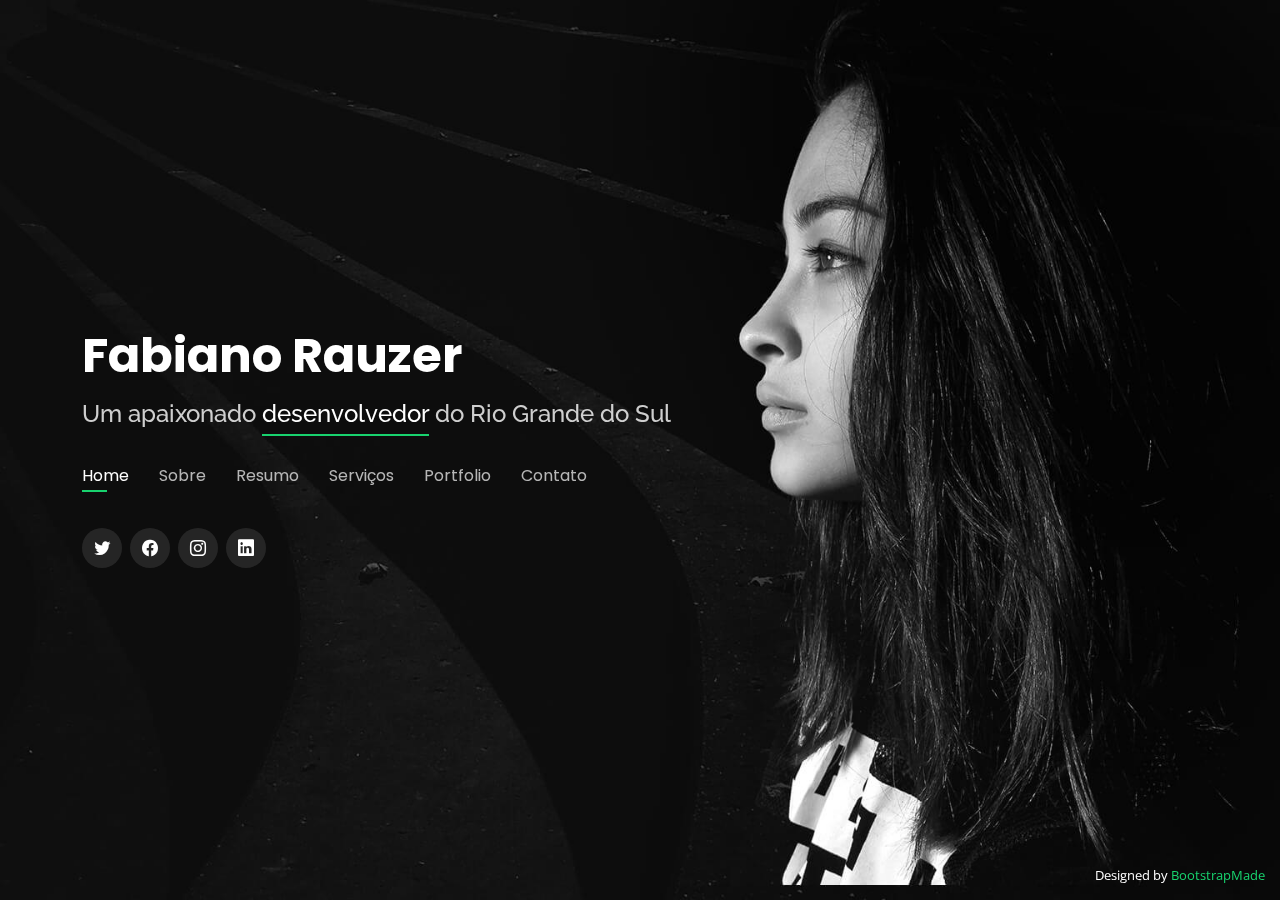
==== index.html @ 3be1e34e "Site pessoal para apresentacao" ====
<!DOCTYPE html>
<html lang="en">

<head>
  <meta charset="utf-8">
  <meta content="width=device-width, initial-scale=1.0" name="viewport">

  <title>Personal Bootstrap Template</title>
  <meta content="" name="description">
  <meta content="" name="keywords">

  <!-- Favicons -->
  <link href="assets/img/favicon.png" rel="icon">
  <link href="assets/img/apple-touch-icon.png" rel="apple-touch-icon">

  <!-- Google Fonts -->
  <link href="https://fonts.googleapis.com/css?family=Open+Sans:300,300i,400,400i,600,600i,700,700i|Raleway:300,300i,400,400i,500,500i,600,600i,700,700i|Poppins:300,300i,400,400i,500,500i,600,600i,700,700i" rel="stylesheet">

  <!-- Vendor CSS Files -->
  <link href="assets/vendor/bootstrap/css/bootstrap.min.css" rel="stylesheet">
  <link href="assets/vendor/bootstrap-icons/bootstrap-icons.css" rel="stylesheet">
  <link href="assets/vendor/boxicons/css/boxicons.min.css" rel="stylesheet">
  <link href="assets/vendor/glightbox/css/glightbox.min.css" rel="stylesheet">
  <link href="assets/vendor/remixicon/remixicon.css" rel="stylesheet">
  <link href="assets/vendor/swiper/swiper-bundle.min.css" rel="stylesheet">

  <!-- Template Main CSS File -->
  <link href="assets/css/style.css" rel="stylesheet">

  <!-- =======================================================
  * Template Name: Personal - v4.5.0
  * Template URL: https://bootstrapmade.com/personal-free-resume-bootstrap-template/
  * Author: BootstrapMade.com
  * License: https://bootstrapmade.com/license/
  ======================================================== -->
</head>

<body>

  <!-- ======= Header ======= -->
  <header id="header">
    <div class="container">

      <h1><a href="index.html">Fabiano Rauzer</a></h1>
      <!-- Uncomment below if you prefer to use an image logo -->
      <!-- <a href="index.html" class="mr-auto"><img src="assets/img/logo.png" alt="" class="img-fluid"></a> -->
      <h2>Um apaixonado <span>desenvolvedor</span> do Rio Grande do Sul</h2>

      <nav id="navbar" class="navbar">
        <ul>
          <li><a class="nav-link active" href="#header">Home</a></li>
          <li><a class="nav-link" href="#about">Sobre</a></li>
          <li><a class="nav-link" href="#resume">Resumo</a></li>
          <li><a class="nav-link" href="#services">Serviços</a></li>
          <li><a class="nav-link" href="#portfolio">Portfolio</a></li>
          <li><a class="nav-link" href="#contact">Contato</a></li>
        </ul>
        <i class="bi bi-list mobile-nav-toggle"></i>
      </nav><!-- .navbar -->

      <div class="social-links">
        <a href="#" class="twitter"><i class="bi bi-twitter"></i></a>
        <a href="#" class="facebook"><i class="bi bi-facebook"></i></a>
        <a href="#" class="instagram"><i class="bi bi-instagram"></i></a>
        <a href="#" class="linkedin"><i class="bi bi-linkedin"></i></a>
      </div>

    </div>
  </header><!-- End Header -->

  <!-- ======= About Section ======= -->
  <section id="about" class="about">

    <!-- ======= About Me ======= -->
    <div class="about-me container">

      <div class="section-title">
        <h2>Sobre</h2>
        <p>Saiba mais sobre mim</p>
      </div>

      <div class="row">
        <div class="col-lg-4" data-aos="fade-right">
          <img src="assets/img/me.jpg" class="img-fluid" alt="">
        </div>
        <div class="col-lg-8 pt-4 pt-lg-0 content" data-aos="fade-left">
          <h3>Desenvolvedor Web &amp; Web Designer</h3>
          <p class="fst-italic">
            Lorem ipsum dolor sit amet, consectetur adipiscing elit, sed do eiusmod tempor incididunt ut labore et dolore
            magna aliqua.
          </p>
          <div class="row">
            <div class="col-lg-6">
              <ul>
                <li><i class="bi bi-chevron-right"></i> <strong>Aniversário:</strong> <span>5 de Agosto</span></li>
                <li><i class="bi bi-chevron-right"></i> <strong>GitHub:</strong> <span>https://github.com/FabianoRauzer</span></li>
                <li><i class="bi bi-chevron-right"></i> <strong>Whatsapp:</strong> <span>+55 51 99339-0415</span></li>
                <li><i class="bi bi-chevron-right"></i> <strong>Cidade:</strong> <span>Cachoeirinha, RS</span></li>
              </ul>
            </div>
            <div class="col-lg-6">
              <ul>
                <li><i class="bi bi-chevron-right"></i> <strong>Idade:</strong> <span>28</span></li>
                <li><i class="bi bi-chevron-right"></i> <strong>Nível:</strong> <span>Pleno</span></li>
                <li><i class="bi bi-chevron-right"></i> <strong>Email:</strong> <span>rauzerfabiano@yahoo.com.br</span></li>
                <li><i class="bi bi-chevron-right"></i> <strong>Freelance:</strong> <span>Disponível</span></li>
              </ul>
            </div>
          </div>
          <p>
            Officiis eligendi itaque labore et dolorum mollitia officiis optio vero. Quisquam sunt adipisci omnis et ut. Nulla accusantium dolor incidunt officia tempore. Et eius omnis.
            Cupiditate ut dicta maxime officiis quidem quia. Sed et consectetur qui quia repellendus itaque neque. Aliquid amet quidem ut quaerat cupiditate. Ab et eum qui repellendus omnis culpa magni laudantium dolores.
          </p>
        </div>
      </div>

    </div><!-- End About Me -->

    <!-- ======= Interests ======= -->
    <div class="interests container">

      <div class="section-title">
        <h2>Interesses</h2>
      </div>

      <div class="row">
        <div class="col-lg-3 col-md-4">
          <div class="icon-box">
            <i class="ri-code-box-fill" style="color: #ffbb2c;"></i>
            <h3>Estudar Programação</h3>
          </div>
        </div>
        <div class="col-lg-3 col-md-4 mt-4 mt-md-0">
          <div class="icon-box">
            <i class="ri-database-2-fill" style="color: #5578ff;"></i>
            <h3>Banco de Dados</h3>
          </div>
        </div>
        <div class="col-lg-3 col-md-4 mt-4 mt-md-0">
          <div class="icon-box">
            <i class="ri-customer-service-fill" style="color: #e80368;"></i>
            <h3>Ouvir Música</h3>
          </div>
        </div>
        <div class="col-lg-3 col-md-4 mt-4 mt-lg-0">
          <div class="icon-box">
            <i class="ri-flight-takeoff-line" style="color: #e361ff;"></i>
            <h3>Viajar</h3>
          </div>
        </div>
        <div class="col-lg-3 col-md-4 mt-4">
          <div class="icon-box">
            <i class="ri-football-fill" style="color: #47aeff;"></i>
            <h3>Futebol/Futsal</h3>
          </div>
        </div>
        <div class="col-lg-3 col-md-4 mt-4">
          <div class="icon-box">
            <i class="ri-movie-2-fill" style="color: #ffa76e;"></i>
            <h3>Cinema</h3>
          </div>
        </div>
        <div class="col-lg-3 col-md-4 mt-4">
          <div class="icon-box">
            <i class="ri-moon-clear-line" style="color: #11dbcf;"></i>
            <h3>Observar o Céu</h3>
          </div>
        </div>
        <div class="col-lg-3 col-md-4 mt-4">
          <div class="icon-box">
            <i class="ri-sip-fill" style="color: #4233ff;"></i>
            <h3>RPGs</h3>
          </div>
        </div>
        <div class="col-lg-3 col-md-4 mt-4">
          <div class="icon-box">
            <i class="ri-book-open-fill" style="color: #b2904f;"></i>
            <h3>Leitura</h3>
          </div>
        </div>
        <div class="col-lg-3 col-md-4 mt-4">
          <div class="icon-box">
            <i class="ri-palette-fill" style="color: #b20969;"></i>
            <h3>Arte em Geral</h3>
          </div>
        </div>
        <div class="col-lg-3 col-md-4 mt-4">
          <div class="icon-box">
            <i class="ri-gamepad-fill" style="color: #ff5828;"></i>
            <h3>Jogos Eletrônicos</h3>
          </div>
        </div>
        <div class="col-lg-3 col-md-4 mt-4">
          <div class="icon-box">
            <i class="ri-aliens-fill" style="color: #29cc61;"></i>
            <h3>Ficção Científica</h3>
          </div>
        </div>
      </div>

    </div><!-- End Interests -->

    <!-- ======= Testimonials ======= -->
    <div class="testimonials container">

      <div class="section-title">
        <h2>Testimonials</h2>
      </div>

      <div class="testimonials-slider swiper" data-aos="fade-up" data-aos-delay="100">
        <div class="swiper-wrapper">

          <div class="swiper-slide">
            <div class="testimonial-item">
              <p>
                <i class="bx bxs-quote-alt-left quote-icon-left"></i>
                Proin iaculis purus consequat sem cure digni ssim donec porttitora entum suscipit rhoncus. Accusantium quam, ultricies eget id, aliquam eget nibh et. Maecen aliquam, risus at semper.
                <i class="bx bxs-quote-alt-right quote-icon-right"></i>
              </p>
              <img src="assets/img/testimonials/testimonials-1.jpg" class="testimonial-img" alt="">
              <h3>Saul Goodman</h3>
              <h4>Ceo &amp; Founder</h4>
            </div>
          </div><!-- End testimonial item -->

          <div class="swiper-slide">
            <div class="testimonial-item">
              <p>
                <i class="bx bxs-quote-alt-left quote-icon-left"></i>
                Export tempor illum tamen malis malis eram quae irure esse labore quem cillum quid cillum eram malis quorum velit fore eram velit sunt aliqua noster fugiat irure amet legam anim culpa.
                <i class="bx bxs-quote-alt-right quote-icon-right"></i>
              </p>
              <img src="assets/img/testimonials/testimonials-2.jpg" class="testimonial-img" alt="">
              <h3>Sara Wilsson</h3>
              <h4>Designer</h4>
            </div>
          </div><!-- End testimonial item -->

          <div class="swiper-slide">
            <div class="testimonial-item">
              <p>
                <i class="bx bxs-quote-alt-left quote-icon-left"></i>
                Enim nisi quem export duis labore cillum quae magna enim sint quorum nulla quem veniam duis minim tempor labore quem eram duis noster aute amet eram fore quis sint minim.
                <i class="bx bxs-quote-alt-right quote-icon-right"></i>
              </p>
              <img src="assets/img/testimonials/testimonials-3.jpg" class="testimonial-img" alt="">
              <h3>Jena Karlis</h3>
              <h4>Store Owner</h4>
            </div>
          </div><!-- End testimonial item -->

          <div class="swiper-slide">
            <div class="testimonial-item">
              <p>
                <i class="bx bxs-quote-alt-left quote-icon-left"></i>
                Fugiat enim eram quae cillum dolore dolor amet nulla culpa multos export minim fugiat minim velit minim dolor enim duis veniam ipsum anim magna sunt elit fore quem dolore labore illum veniam.
                <i class="bx bxs-quote-alt-right quote-icon-right"></i>
              </p>
              <img src="assets/img/testimonials/testimonials-4.jpg" class="testimonial-img" alt="">
              <h3>Matt Brandon</h3>
              <h4>Freelancer</h4>
            </div>
          </div><!-- End testimonial item -->

          <div class="swiper-slide">
            <div class="testimonial-item">
              <p>
                <i class="bx bxs-quote-alt-left quote-icon-left"></i>
                Quis quorum aliqua sint quem legam fore sunt eram irure aliqua veniam tempor noster veniam enim culpa labore duis sunt culpa nulla illum cillum fugiat legam esse veniam culpa fore nisi cillum quid.
                <i class="bx bxs-quote-alt-right quote-icon-right"></i>
              </p>
              <img src="assets/img/testimonials/testimonials-5.jpg" class="testimonial-img" alt="">
              <h3>John Larson</h3>
              <h4>Entrepreneur</h4>
            </div>
          </div><!-- End testimonial item -->

        </div>
        <div class="swiper-pagination"></div>
      </div>

      <div class="owl-carousel testimonials-carousel">

      </div>

    </div><!-- End Testimonials  -->

  </section><!-- End About Section -->

  <!-- ======= Resume Section ======= -->
  <section id="resume" class="resume">
    <div class="container">

      <div class="section-title">
        <h2>Resume</h2>
        <p>Check My Resume</p>
      </div>

      <div class="row">
        <div class="col-lg-6">
          <h3 class="resume-title">Sumary</h3>
          <div class="resume-item pb-0">
            <h4>Alice Barkley</h4>
            <p><em>Innovative and deadline-driven Graphic Designer with 3+ years of experience designing and developing user-centered digital/print marketing material from initial concept to final, polished deliverable.</em></p>
            <p>
            <ul>
              <li>Portland par 127,Orlando, FL</li>
              <li>(123) 456-7891</li>
              <li>alice.barkley@example.com</li>
            </ul>
            </p>
          </div>

          <h3 class="resume-title">Education</h3>
          <div class="resume-item">
            <h4>Master of Fine Arts &amp; Graphic Design</h4>
            <h5>2015 - 2016</h5>
            <p><em>Rochester Institute of Technology, Rochester, NY</em></p>
            <p>Qui deserunt veniam. Et sed aliquam labore tempore sed quisquam iusto autem sit. Ea vero voluptatum qui ut dignissimos deleniti nerada porti sand markend</p>
          </div>
          <div class="resume-item">
            <h4>Bachelor of Fine Arts &amp; Graphic Design</h4>
            <h5>2010 - 2014</h5>
            <p><em>Rochester Institute of Technology, Rochester, NY</em></p>
            <p>Quia nobis sequi est occaecati aut. Repudiandae et iusto quae reiciendis et quis Eius vel ratione eius unde vitae rerum voluptates asperiores voluptatem Earum molestiae consequatur neque etlon sader mart dila</p>
          </div>
        </div>
        <div class="col-lg-6">
          <h3 class="resume-title">Professional Experience</h3>
          <div class="resume-item">
            <h4>Senior graphic design specialist</h4>
            <h5>2019 - Present</h5>
            <p><em>Experion, New York, NY </em></p>
            <p>
            <ul>
              <li>Lead in the design, development, and implementation of the graphic, layout, and production communication materials</li>
              <li>Delegate tasks to the 7 members of the design team and provide counsel on all aspects of the project. </li>
              <li>Supervise the assessment of all graphic materials in order to ensure quality and accuracy of the design</li>
              <li>Oversee the efficient use of production project budgets ranging from $2,000 - $25,000</li>
            </ul>
            </p>
          </div>
          <div class="resume-item">
            <h4>Graphic design specialist</h4>
            <h5>2017 - 2018</h5>
            <p><em>Stepping Stone Advertising, New York, NY</em></p>
            <p>
            <ul>
              <li>Developed numerous marketing programs (logos, brochures,infographics, presentations, and advertisements).</li>
              <li>Managed up to 5 projects or tasks at a given time while under pressure</li>
              <li>Recommended and consulted with clients on the most appropriate graphic design</li>
              <li>Created 4+ design presentations and proposals a month for clients and account managers</li>
            </ul>
            </p>
          </div>
        </div>
      </div>

    </div>
  </section><!-- End Resume Section -->

  <!-- ======= Services Section ======= -->
  <section id="services" class="services">
    <div class="container">

      <div class="section-title">
        <h2>Services</h2>
        <p>My Services</p>
      </div>

      <div class="row">
        <div class="col-lg-4 col-md-6 d-flex align-items-stretch">
          <div class="icon-box">
            <div class="icon"><i class="bx bxl-dribbble"></i></div>
            <h4><a href="">Lorem Ipsum</a></h4>
            <p>Voluptatum deleniti atque corrupti quos dolores et quas molestias excepturi</p>
          </div>
        </div>

        <div class="col-lg-4 col-md-6 d-flex align-items-stretch mt-4 mt-md-0">
          <div class="icon-box">
            <div class="icon"><i class="bx bx-file"></i></div>
            <h4><a href="">Sed ut perspiciatis</a></h4>
            <p>Duis aute irure dolor in reprehenderit in voluptate velit esse cillum dolore</p>
          </div>
        </div>

        <div class="col-lg-4 col-md-6 d-flex align-items-stretch mt-4 mt-lg-0">
          <div class="icon-box">
            <div class="icon"><i class="bx bx-tachometer"></i></div>
            <h4><a href="">Magni Dolores</a></h4>
            <p>Excepteur sint occaecat cupidatat non proident, sunt in culpa qui officia</p>
          </div>
        </div>

        <div class="col-lg-4 col-md-6 d-flex align-items-stretch mt-4">
          <div class="icon-box">
            <div class="icon"><i class="bx bx-world"></i></div>
            <h4><a href="">Nemo Enim</a></h4>
            <p>At vero eos et accusamus et iusto odio dignissimos ducimus qui blanditiis</p>
          </div>
        </div>

        <div class="col-lg-4 col-md-6 d-flex align-items-stretch mt-4">
          <div class="icon-box">
            <div class="icon"><i class="bx bx-slideshow"></i></div>
            <h4><a href="">Dele cardo</a></h4>
            <p>Quis consequatur saepe eligendi voluptatem consequatur dolor consequuntur</p>
          </div>
        </div>

        <div class="col-lg-4 col-md-6 d-flex align-items-stretch mt-4">
          <div class="icon-box">
            <div class="icon"><i class="bx bx-arch"></i></div>
            <h4><a href="">Divera don</a></h4>
            <p>Modi nostrum vel laborum. Porro fugit error sit minus sapiente sit aspernatur</p>
          </div>
        </div>

      </div>

    </div>
  </section><!-- End Services Section -->

  <!-- ======= Portfolio Section ======= -->
  <section id="portfolio" class="portfolio">
    <div class="container">

      <div class="section-title">
        <h2>Portfolio</h2>
        <p>My Works</p>
      </div>

      <div class="row">
        <div class="col-lg-12 d-flex justify-content-center">
          <ul id="portfolio-flters">
            <li data-filter="*" class="filter-active">All</li>
            <li data-filter=".filter-app">App</li>
            <li data-filter=".filter-card">Card</li>
            <li data-filter=".filter-web">Web</li>
          </ul>
        </div>
      </div>

      <div class="row portfolio-container">

        <div class="col-lg-4 col-md-6 portfolio-item filter-app">
          <div class="portfolio-wrap">
            <img src="assets/img/portfolio/portfolio-1.jpg" class="img-fluid" alt="">
            <div class="portfolio-info">
              <h4>App 1</h4>
              <p>App</p>
              <div class="portfolio-links">
                <a href="assets/img/portfolio/portfolio-1.jpg" data-gallery="portfolioGallery" class="portfolio-lightbox" title="App 1"><i class="bx bx-plus"></i></a>
                <a href="portfolio-details.html" data-gallery="portfolioDetailsGallery" data-glightbox="type: external" class="portfolio-details-lightbox" title="Portfolio Details"><i class="bx bx-link"></i></a>
              </div>
            </div>
          </div>
        </div>

        <div class="col-lg-4 col-md-6 portfolio-item filter-web">
          <div class="portfolio-wrap">
            <img src="assets/img/portfolio/portfolio-2.jpg" class="img-fluid" alt="">
            <div class="portfolio-info">
              <h4>Web 3</h4>
              <p>Web</p>
              <div class="portfolio-links">
                <a href="assets/img/portfolio/portfolio-2.jpg" data-gallery="portfolioGallery" class="portfolio-lightbox" title="Web 3"><i class="bx bx-plus"></i></a>
                <a href="portfolio-details.html" data-gallery="portfolioDetailsGallery" data-glightbox="type: external" class="portfolio-details-lightbox" title="Portfolio Details"><i class="bx bx-link"></i></a>
              </div>
            </div>
          </div>
        </div>

        <div class="col-lg-4 col-md-6 portfolio-item filter-app">
          <div class="portfolio-wrap">
            <img src="assets/img/portfolio/portfolio-3.jpg" class="img-fluid" alt="">
            <div class="portfolio-info">
              <h4>App 2</h4>
              <p>App</p>
              <div class="portfolio-links">
                <a href="assets/img/portfolio/portfolio-3.jpg" data-gallery="portfolioGallery" class="portfolio-lightbox" title="App 2"><i class="bx bx-plus"></i></a>
                <a href="portfolio-details.html" data-gallery="portfolioDetailsGallery" data-glightbox="type: external" class="portfolio-details-lightbox" title="Portfolio Details"><i class="bx bx-link"></i></a>
              </div>
            </div>
          </div>
        </div>

        <div class="col-lg-4 col-md-6 portfolio-item filter-card">
          <div class="portfolio-wrap">
            <img src="assets/img/portfolio/portfolio-4.jpg" class="img-fluid" alt="">
            <div class="portfolio-info">
              <h4>Card 2</h4>
              <p>Card</p>
              <div class="portfolio-links">
                <a href="assets/img/portfolio/portfolio-4.jpg" data-gallery="portfolioGallery" class="portfolio-lightbox" title="Card 2"><i class="bx bx-plus"></i></a>
                <a href="portfolio-details.html" data-gallery="portfolioDetailsGallery" data-glightbox="type: external" class="portfolio-details-lightbox" title="Portfolio Details"><i class="bx bx-link"></i></a>
              </div>
            </div>
          </div>
        </div>

        <div class="col-lg-4 col-md-6 portfolio-item filter-web">
          <div class="portfolio-wrap">
            <img src="assets/img/portfolio/portfolio-5.jpg" class="img-fluid" alt="">
            <div class="portfolio-info">
              <h4>Web 2</h4>
              <p>Web</p>
              <div class="portfolio-links">
                <a href="assets/img/portfolio/portfolio-5.jpg" data-gallery="portfolioGallery" class="portfolio-lightbox" title="Web 2"><i class="bx bx-plus"></i></a>
                <a href="portfolio-details.html" data-gallery="portfolioDetailsGallery" data-glightbox="type: external" class="portfolio-details-lightbox" title="Portfolio Details"><i class="bx bx-link"></i></a>
              </div>
            </div>
          </div>
        </div>

        <div class="col-lg-4 col-md-6 portfolio-item filter-app">
          <div class="portfolio-wrap">
            <img src="assets/img/portfolio/portfolio-6.jpg" class="img-fluid" alt="">
            <div class="portfolio-info">
              <h4>App 3</h4>
              <p>App</p>
              <div class="portfolio-links">
                <a href="assets/img/portfolio/portfolio-6.jpg" data-gallery="portfolioGallery" class="portfolio-lightbox" title="App 3"><i class="bx bx-plus"></i></a>
                <a href="portfolio-details.html" data-gallery="portfolioDetailsGallery" data-glightbox="type: external" class="portfolio-details-lightbox" title="Portfolio Details"><i class="bx bx-link"></i></a>
              </div>
            </div>
          </div>
        </div>

        <div class="col-lg-4 col-md-6 portfolio-item filter-card">
          <div class="portfolio-wrap">
            <img src="assets/img/portfolio/portfolio-7.jpg" class="img-fluid" alt="">
            <div class="portfolio-info">
              <h4>Card 1</h4>
              <p>Card</p>
              <div class="portfolio-links">
                <a href="assets/img/portfolio/portfolio-7.jpg" data-gallery="portfolioGallery" class="portfolio-lightbox" title="Card 1"><i class="bx bx-plus"></i></a>
                <a href="portfolio-details.html" data-gallery="portfolioDetailsGallery" data-glightbox="type: external" class="portfolio-details-lightbox" title="Portfolio Details"><i class="bx bx-link"></i></a>
              </div>
            </div>
          </div>
        </div>

        <div class="col-lg-4 col-md-6 portfolio-item filter-card">
          <div class="portfolio-wrap">
            <img src="assets/img/portfolio/portfolio-8.jpg" class="img-fluid" alt="">
            <div class="portfolio-info">
              <h4>Card 3</h4>
              <p>Card</p>
              <div class="portfolio-links">
                <a href="assets/img/portfolio/portfolio-8.jpg" data-gallery="portfolioGallery" class="portfolio-lightbox" title="Card 3"><i class="bx bx-plus"></i></a>
                <a href="portfolio-details.html" data-gallery="portfolioDetailsGallery" data-glightbox="type: external" class="portfolio-details-lightbox" title="Portfolio Details"><i class="bx bx-link"></i></a>
              </div>
            </div>
          </div>
        </div>

        <div class="col-lg-4 col-md-6 portfolio-item filter-web">
          <div class="portfolio-wrap">
            <img src="assets/img/portfolio/portfolio-9.jpg" class="img-fluid" alt="">
            <div class="portfolio-info">
              <h4>Web 3</h4>
              <p>Web</p>
              <div class="portfolio-links">
                <a href="assets/img/portfolio/portfolio-9.jpg" data-gallery="portfolioGallery" class="portfolio-lightbox" title="Web 3"><i class="bx bx-plus"></i></a>
                <a href="portfolio-details.html" data-gallery="portfolioDetailsGallery" data-glightbox="type: external" class="portfolio-details-lightbox" title="Portfolio Details"><i class="bx bx-link"></i></a>
              </div>
            </div>
          </div>
        </div>

      </div>

    </div>
  </section><!-- End Portfolio Section -->

  <!-- ======= Contact Section ======= -->
  <section id="contact" class="contact">
    <div class="container">

      <div class="section-title">
        <h2>Contact</h2>
        <p>Contact Me</p>
      </div>

      <div class="row mt-2">

        <div class="col-md-6 d-flex align-items-stretch">
          <div class="info-box">
            <i class="bx bx-map"></i>
            <h3>My Address</h3>
            <p>A108 Adam Street, New York, NY 535022</p>
          </div>
        </div>

        <div class="col-md-6 mt-4 mt-md-0 d-flex align-items-stretch">
          <div class="info-box">
            <i class="bx bx-share-alt"></i>
            <h3>Social Profiles</h3>
            <div class="social-links">
              <a href="#" class="twitter"><i class="bi bi-twitter"></i></a>
              <a href="#" class="facebook"><i class="bi bi-facebook"></i></a>
              <a href="#" class="instagram"><i class="bi bi-instagram"></i></a>
              <a href="#" class="google-plus"><i class="bi bi-skype"></i></a>
              <a href="#" class="linkedin"><i class="bi bi-linkedin"></i></a>
            </div>
          </div>
        </div>

        <div class="col-md-6 mt-4 d-flex align-items-stretch">
          <div class="info-box">
            <i class="bx bx-envelope"></i>
            <h3>Email Me</h3>
            <p>contact@example.com</p>
          </div>
        </div>
        <div class="col-md-6 mt-4 d-flex align-items-stretch">
          <div class="info-box">
            <i class="bx bx-phone-call"></i>
            <h3>Call Me</h3>
            <p>+1 5589 55488 55</p>
          </div>
        </div>
      </div>

      <form action="forms/contact.php" method="post" role="form" class="php-email-form mt-4">
        <div class="row">
          <div class="col-md-6 form-group">
            <input type="text" name="name" class="form-control" id="name" placeholder="Your Name" required>
          </div>
          <div class="col-md-6 form-group mt-3 mt-md-0">
            <input type="email" class="form-control" name="email" id="email" placeholder="Your Email" required>
          </div>
        </div>
        <div class="form-group mt-3">
          <input type="text" class="form-control" name="subject" id="subject" placeholder="Subject" required>
        </div>
        <div class="form-group mt-3">
          <textarea class="form-control" name="message" rows="5" placeholder="Message" required></textarea>
        </div>
        <div class="my-3">
          <div class="loading">Loading</div>
          <div class="error-message"></div>
          <div class="sent-message">Your message has been sent. Thank you!</div>
        </div>
        <div class="text-center"><button type="submit">Send Message</button></div>
      </form>

    </div>
  </section><!-- End Contact Section -->

  <div class="credits">
    <!-- All the links in the footer should remain intact. -->
    <!-- You can delete the links only if you purchased the pro version. -->
    <!-- Licensing information: https://bootstrapmade.com/license/ -->
    <!-- Purchase the pro version with working PHP/AJAX contact form: https://bootstrapmade.com/personal-free-resume-bootstrap-template/ -->
    Designed by <a href="https://bootstrapmade.com/">BootstrapMade</a>
  </div>

  <!-- Vendor JS Files -->
  <script src="assets/vendor/bootstrap/js/bootstrap.bundle.min.js"></script>
  <script src="assets/vendor/glightbox/js/glightbox.min.js"></script>
  <script src="assets/vendor/isotope-layout/isotope.pkgd.min.js"></script>
  <script src="assets/vendor/php-email-form/validate.js"></script>
  <script src="assets/vendor/purecounter/purecounter.js"></script>
  <script src="assets/vendor/swiper/swiper-bundle.min.js"></script>
  <script src="assets/vendor/waypoints/noframework.waypoints.js"></script>

  <!-- Template Main JS File -->
  <script src="assets/js/main.js"></script>

</body>

</html>
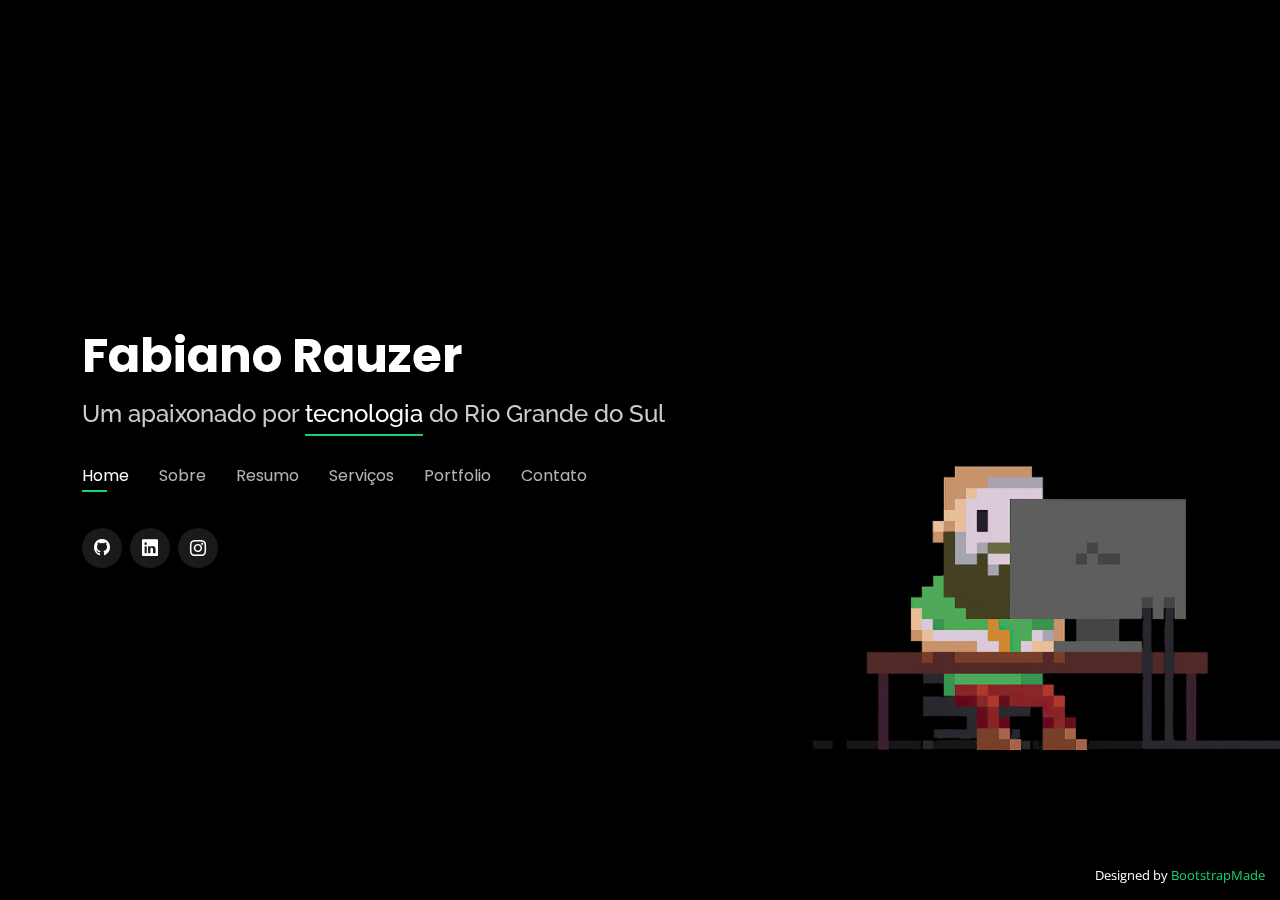
==== commit 847cdd8d: "Update site" ====
--- a/index.html
+++ b/index.html
@@ -44,7 +44,7 @@
       <h1><a href="index.html">Fabiano Rauzer</a></h1>
       <!-- Uncomment below if you prefer to use an image logo -->
       <!-- <a href="index.html" class="mr-auto"><img src="assets/img/logo.png" alt="" class="img-fluid"></a> -->
-      <h2>Um apaixonado <span>desenvolvedor</span> do Rio Grande do Sul</h2>
+      <h2>Um apaixonado por <span>tecnologia</span> do Rio Grande do Sul</h2>
 
       <nav id="navbar" class="navbar">
         <ul>
@@ -59,10 +59,9 @@
       </nav><!-- .navbar -->
 
       <div class="social-links">
-        <a href="#" class="twitter"><i class="bi bi-twitter"></i></a>
-        <a href="#" class="facebook"><i class="bi bi-facebook"></i></a>
-        <a href="#" class="instagram"><i class="bi bi-instagram"></i></a>
-        <a href="#" class="linkedin"><i class="bi bi-linkedin"></i></a>
+        <a target="_blank" href="https://github.com/FabianoRauzer" class="github"><i class="bi bi-github"></i></a>
+        <a target="_blank" href="https://www.linkedin.com/in/fabiano-rauzer/" class="linkedin"><i class="bi bi-linkedin"></i></a>
+        <a target="_blank" href="https://www.instagram.com/rauzer.fabiano/" class="instagram"><i class="bi bi-instagram"></i></a>
       </div>
 
     </div>
@@ -86,8 +85,7 @@
         <div class="col-lg-8 pt-4 pt-lg-0 content" data-aos="fade-left">
           <h3>Desenvolvedor Web &amp; Web Designer</h3>
           <p class="fst-italic">
-            Lorem ipsum dolor sit amet, consectetur adipiscing elit, sed do eiusmod tempor incididunt ut labore et dolore
-            magna aliqua.
+            "Um ser humano deve transformar informação em inteligência ou conhecimento. Tendemos a esquecer que nenhum computador jamais fará uma nova pergunta."
           </p>
           <div class="row">
             <div class="col-lg-6">
@@ -108,8 +106,8 @@
             </div>
           </div>
           <p>
-            Officiis eligendi itaque labore et dolorum mollitia officiis optio vero. Quisquam sunt adipisci omnis et ut. Nulla accusantium dolor incidunt officia tempore. Et eius omnis.
-            Cupiditate ut dicta maxime officiis quidem quia. Sed et consectetur qui quia repellendus itaque neque. Aliquid amet quidem ut quaerat cupiditate. Ab et eum qui repellendus omnis culpa magni laudantium dolores.
+            Meu nome é Fabiano Rauzer, tenho 28 anos e nasci em Porto Alegre. Atualmente, estou morando em Cachoeirinha - RS. A minha paixão por tecnologia me levou a trabalhar com o desenvolvimento,
+            seja ele back-end ou front-end. No back-end, tenho experiência com PHP, Zend, Symfony, JavaScript (jQuery), Ajax, MySQL, PostgreSQL, Oracle. No front-end, HTML 5, CSS 3, JavaScript, Bootstrap 4.
           </p>
         </div>
       </div>
@@ -204,7 +202,7 @@
     <div class="testimonials container">
 
       <div class="section-title">
-        <h2>Testimonials</h2>
+        <h2>Recomendações</h2>
       </div>
 
       <div class="testimonials-slider swiper" data-aos="fade-up" data-aos-delay="100">
@@ -214,12 +212,12 @@
             <div class="testimonial-item">
               <p>
                 <i class="bx bxs-quote-alt-left quote-icon-left"></i>
-                Proin iaculis purus consequat sem cure digni ssim donec porttitora entum suscipit rhoncus. Accusantium quam, ultricies eget id, aliquam eget nibh et. Maecen aliquam, risus at semper.
+                Profissional extraordinariamente versátil, proativo e competente. Trabalhamos juntos com desenvolvimento de soluções Web. Fabiano tem muita facilidade em aprender e é humilde perante as críticas, tem um amplo conhecimento em banco de dados SQL Server, MySQL, PostgreSQL, Oracle, além de um amplo conhecimento em desenvolvimento Web utilizando a linguagem PHP. Sabe identificar problemas e sugerir propostas para que estes sejam resolvidos.
                 <i class="bx bxs-quote-alt-right quote-icon-right"></i>
               </p>
-              <img src="assets/img/testimonials/testimonials-1.jpg" class="testimonial-img" alt="">
-              <h3>Saul Goodman</h3>
-              <h4>Ceo &amp; Founder</h4>
+              <img src="assets/img/testimonials/recom-1.jpg" class="testimonial-img" alt="">
+              <h3>Lucas Silveira</h3>
+              <h4>Desenvolvedor Web</h4>
             </div>
           </div><!-- End testimonial item -->
 
@@ -227,12 +225,12 @@
             <div class="testimonial-item">
               <p>
                 <i class="bx bxs-quote-alt-left quote-icon-left"></i>
-                Export tempor illum tamen malis malis eram quae irure esse labore quem cillum quid cillum eram malis quorum velit fore eram velit sunt aliqua noster fugiat irure amet legam anim culpa.
+                Conheci o Fabiano quando estava em busca da reformulação do nosso site empresarial. Ele foi educado e atencioso comigo desde o primeiro contato, não teve receio de me mostrar o que estava errado e o que poderia melhorar. O Fabiano acabou nos tirando de um site extremamente amador para um site extremamente profissional. Sou grato, pois nos abriu muito mais portas e aumentou a confibialidade da empresa perante aos clientes e fornecedores.
                 <i class="bx bxs-quote-alt-right quote-icon-right"></i>
               </p>
-              <img src="assets/img/testimonials/testimonials-2.jpg" class="testimonial-img" alt="">
-              <h3>Sara Wilsson</h3>
-              <h4>Designer</h4>
+              <img src="assets/img/testimonials/recom-2.jpg" class="testimonial-img" alt="">
+              <h3>Alceu Bley</h3>
+              <h4>CEO & Fundador - Alimempro</h4>
             </div>
           </div><!-- End testimonial item -->
 
@@ -240,12 +238,12 @@
             <div class="testimonial-item">
               <p>
                 <i class="bx bxs-quote-alt-left quote-icon-left"></i>
-                Enim nisi quem export duis labore cillum quae magna enim sint quorum nulla quem veniam duis minim tempor labore quem eram duis noster aute amet eram fore quis sint minim.
+                O Fabiano foi um dos meus mais promissores estagiários no Conselho Regional dos Corretores de Imóveis. Desde o seu início, sempre demonstrou muita vontade aprender e disposição para isso. Um profissional atencioso, inteligente e que busca sempre resolver os conflitos, sejam eles profissionais ou pessoais. É impossível seguir sendo o mesmo após atuar com esse rapaz. Hoje, nós realizamos alguns trabalhos juntos e minha admiração só se faz crescer.
                 <i class="bx bxs-quote-alt-right quote-icon-right"></i>
               </p>
-              <img src="assets/img/testimonials/testimonials-3.jpg" class="testimonial-img" alt="">
-              <h3>Jena Karlis</h3>
-              <h4>Store Owner</h4>
+              <img src="assets/img/testimonials/recom-3.jpg" class="testimonial-img" alt="">
+              <h3>Deiverson Viegas</h3>
+              <h4>CEO & Fundador - VIETEC | Assessoria LGPD</h4>
             </div>
           </div><!-- End testimonial item -->
 
@@ -253,33 +251,19 @@
             <div class="testimonial-item">
               <p>
                 <i class="bx bxs-quote-alt-left quote-icon-left"></i>
-                Fugiat enim eram quae cillum dolore dolor amet nulla culpa multos export minim fugiat minim velit minim dolor enim duis veniam ipsum anim magna sunt elit fore quem dolore labore illum veniam.
+                Recomendo este profissional por sua excelência capacidade ao atuar com tecnologia. Sempre muito educado e elogiado pelos colaboradores, o Fabiano sabe resolver problemas. Atuou conosco no Conselho e sempre esteve disposto a ajudar quem lhe solicitasse. Fica aqui registrada a minha admiração por este profissonal. <br>Márcio Bins Ely - Vereador de Porto Alegre e Presidente do Conselho Regional dos Corretores de Imóveis.
                 <i class="bx bxs-quote-alt-right quote-icon-right"></i>
               </p>
-              <img src="assets/img/testimonials/testimonials-4.jpg" class="testimonial-img" alt="">
-              <h3>Matt Brandon</h3>
-              <h4>Freelancer</h4>
+              <img src="assets/img/testimonials/recom-4.jpg" class="testimonial-img" alt="">
+              <h3>Márcio Bins Ely</h3>
+              <h4>Vereador de Porto Alegre</h4>
             </div>
           </div><!-- End testimonial item -->
-
-          <div class="swiper-slide">
-            <div class="testimonial-item">
-              <p>
-                <i class="bx bxs-quote-alt-left quote-icon-left"></i>
-                Quis quorum aliqua sint quem legam fore sunt eram irure aliqua veniam tempor noster veniam enim culpa labore duis sunt culpa nulla illum cillum fugiat legam esse veniam culpa fore nisi cillum quid.
-                <i class="bx bxs-quote-alt-right quote-icon-right"></i>
-              </p>
-              <img src="assets/img/testimonials/testimonials-5.jpg" class="testimonial-img" alt="">
-              <h3>John Larson</h3>
-              <h4>Entrepreneur</h4>
-            </div>
-          </div><!-- End testimonial item -->
-
-        </div>
-        <div class="swiper-pagination"></div>
-      </div>
-
-      <div class="owl-carousel testimonials-carousel">
+        </div>
+       
+      </div>
+
+      <div class="owl-carousel testimonials-carousel"></div>
 
       </div>
 
@@ -292,64 +276,86 @@
     <div class="container">
 
       <div class="section-title">
-        <h2>Resume</h2>
-        <p>Check My Resume</p>
+        <h2>Experiência</h2>
+        <p>Minha experiência profissional</p>
       </div>
 
       <div class="row">
         <div class="col-lg-6">
-          <h3 class="resume-title">Sumary</h3>
+          <h3 class="resume-title">Sumário</h3>
           <div class="resume-item pb-0">
-            <h4>Alice Barkley</h4>
-            <p><em>Innovative and deadline-driven Graphic Designer with 3+ years of experience designing and developing user-centered digital/print marketing material from initial concept to final, polished deliverable.</em></p>
+            <h4>Fabiano Rauzer</h4>
+            <p><em>Desenvolvedor inovador e voltado para prazos, com mais de 3 anos de experiência no front-end e 2 anos de experiência no back-end.</em></p>
             <p>
             <ul>
-              <li>Portland par 127,Orlando, FL</li>
-              <li>(123) 456-7891</li>
-              <li>alice.barkley@example.com</li>
+              <li>Cachoeirinha, RS - Brasil</li>
+              <li>(51) 99339-0415</li>
+              <li>rauzerfabiano@yahoo.com.br</li>
             </ul>
             </p>
           </div>
 
-          <h3 class="resume-title">Education</h3>
-          <div class="resume-item">
-            <h4>Master of Fine Arts &amp; Graphic Design</h4>
-            <h5>2015 - 2016</h5>
-            <p><em>Rochester Institute of Technology, Rochester, NY</em></p>
-            <p>Qui deserunt veniam. Et sed aliquam labore tempore sed quisquam iusto autem sit. Ea vero voluptatum qui ut dignissimos deleniti nerada porti sand markend</p>
-          </div>
-          <div class="resume-item">
-            <h4>Bachelor of Fine Arts &amp; Graphic Design</h4>
-            <h5>2010 - 2014</h5>
-            <p><em>Rochester Institute of Technology, Rochester, NY</em></p>
-            <p>Quia nobis sequi est occaecati aut. Repudiandae et iusto quae reiciendis et quis Eius vel ratione eius unde vitae rerum voluptates asperiores voluptatem Earum molestiae consequatur neque etlon sader mart dila</p>
+          <h3 class="resume-title">Experiência Acadêmica e Certificados</h3>
+          <div class="resume-item">
+            <h4>Engenharia da Computação</h4>
+            <h5>2020 - 2024</h5>
+            <p><em>Uniritter, Porto Alegre, RS</em></p>
+            <p>Curso voltado para construção de sistemas computacionais que integram hardwares e softwares.</p>
+          </div>
+          <div class="resume-item">
+            <h4>Técnico em Informática</h4>
+            <h5>2017 - 2019</h5>
+            <p><em>QI Faculdade & Escola Técnica , Porto Alegre, RS</em></p>
+            <p>O curso técnico em informática dá a base para a programação e possibilita a atuação tanto na parte de software quanto na de hardware</p>
+          </div>
+          <div class="resume-item">
+            <h4>Curso de PHP Completo</h4>
+            <h5>2021</h5>
+            <p><em>B7Web, online</em></p>
+            <p>Este curso da B7Web é focado em PHP e Banco de dados. Vai do básico até a construção de uma rede social totalmente funcional. Abrange também a construção e integração com APIs.</p>
+          </div>
+          <div class="resume-item">
+            <h4>Curso Desenvolvedor Web Completo</h4>
+            <h5>2020</h5>
+            <p><em>Danki Code, online</em></p>
+            <p>O curso de Desenvolvedor Web Completo da Danki Code percorre a construção de um sistema do front-end ao back-end, bem como a base de dados do mesmo.</p>
+          </div>
+          <div class="resume-item">
+            <h4>Desenvolvimento e Liderença</h4>
+            <h5>2018</h5>
+            <p><em>INEXH, Porto Alegre, RS</em></p>
+            <p>A missão do INEXH é fazer com que as pessoas descubram e usem seu potencial interior infinito, melhorando sua qualidade de vida gerando uma forma saudável de viver.</p>
+          </div>
+          <div class="resume-item">
+            <h4>Curso Completo de PHP 7</h4>
+            <h5>2018</h5>
+            <p><em>Hcode, online</em></p>
+            <p>Curso totalmente focado na linguagem de programação PHP.</p>
           </div>
         </div>
         <div class="col-lg-6">
-          <h3 class="resume-title">Professional Experience</h3>
-          <div class="resume-item">
-            <h4>Senior graphic design specialist</h4>
-            <h5>2019 - Present</h5>
-            <p><em>Experion, New York, NY </em></p>
+          <h3 class="resume-title">Experiência Profissional</h3>
+          <div class="resume-item">
+            <h4>Desenvolvedor Web Pleno</h4>
+            <h5>2019 - Atualmente</h5>
+            <p><em>egSYS, Canoas, RS </em></p>
             <p>
             <ul>
-              <li>Lead in the design, development, and implementation of the graphic, layout, and production communication materials</li>
-              <li>Delegate tasks to the 7 members of the design team and provide counsel on all aspects of the project. </li>
-              <li>Supervise the assessment of all graphic materials in order to ensure quality and accuracy of the design</li>
-              <li>Oversee the efficient use of production project budgets ranging from $2,000 - $25,000</li>
+              <li>Desenvolver e corrigir bugs do sistema SADE, que é utilizado pelas policias dos estados Paraná, Santa Catarina, Rondônia, Tocantins e Piauí.</li>
+              <li>Integrações via API com Symfony. </li>
+              <li>Atuando com PHP (Zend) e JavaScript (jQuery) </li>
             </ul>
             </p>
           </div>
           <div class="resume-item">
-            <h4>Graphic design specialist</h4>
-            <h5>2017 - 2018</h5>
-            <p><em>Stepping Stone Advertising, New York, NY</em></p>
+            <h4>Estágio Técnico em Informática</h4>
+            <h5>2017 - 2019</h5>
+            <p><em>Conselho Regional dos Corretores de Imóveis, Porto Alegre, RS</em></p>
             <p>
             <ul>
-              <li>Developed numerous marketing programs (logos, brochures,infographics, presentations, and advertisements).</li>
-              <li>Managed up to 5 projects or tasks at a given time while under pressure</li>
-              <li>Recommended and consulted with clients on the most appropriate graphic design</li>
-              <li>Created 4+ design presentations and proposals a month for clients and account managers</li>
+              <li>Manutenção de computadores e impressoras.</li>
+              <li>Manutenção de redes.</li>
+              <li>Suporte direto ao usuário direcionado ao sistema interno.</li>
             </ul>
             </p>
           </div>
--- a/assets/css/style.css
+++ b/assets/css/style.css
@@ -18,7 +18,7 @@
 body::before {
   content: "";
   position: fixed;
-  background: #040404 url("../img/bg.jpg") top right no-repeat;
+  background: #040404 url("../img/back2.jpg") top right no-repeat;
   background-size: cover;
   left: 0;
   right: 0;
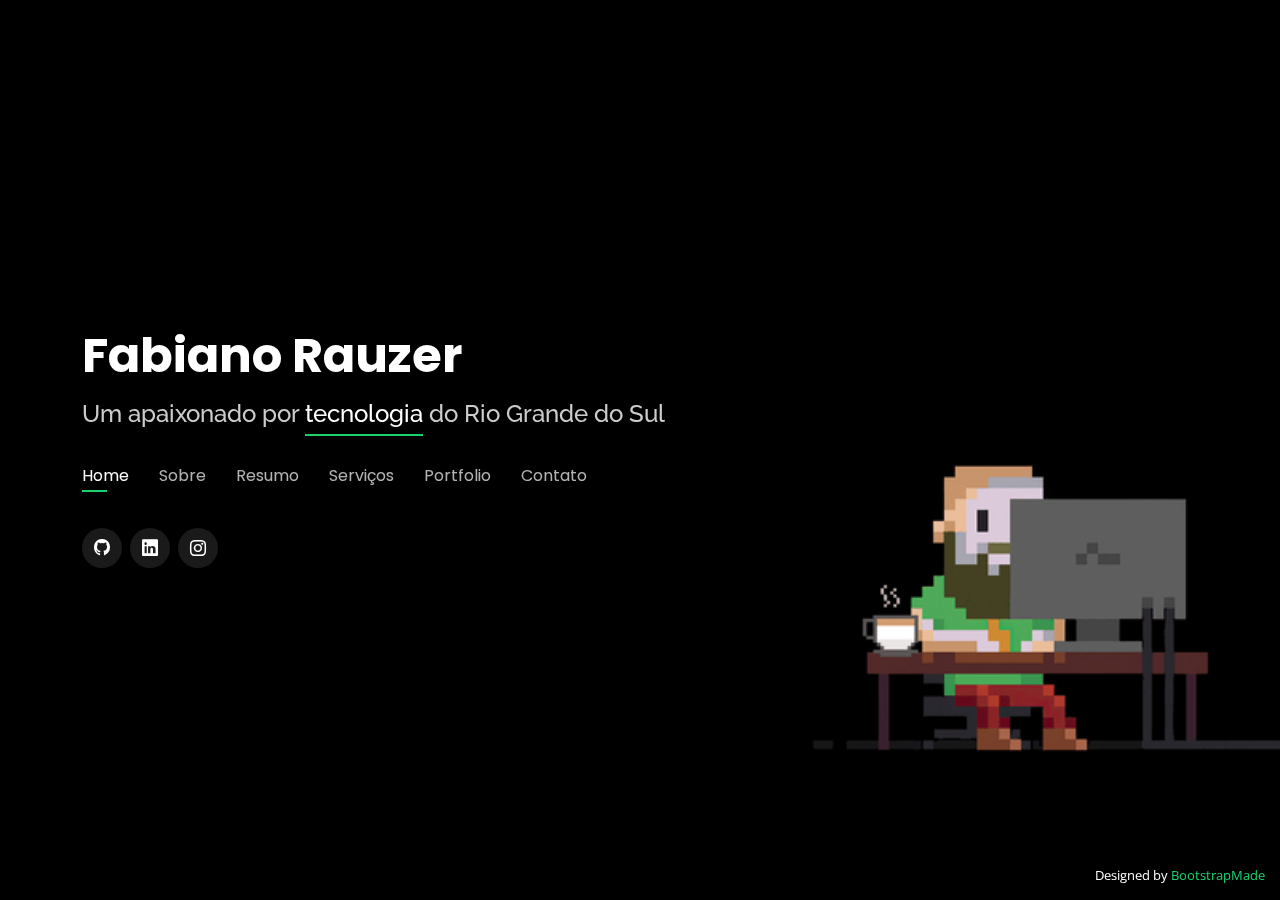
==== commit 35f6b62b: "Updates" ====
--- a/index.html
+++ b/index.html
@@ -370,59 +370,39 @@
     <div class="container">
 
       <div class="section-title">
-        <h2>Services</h2>
-        <p>My Services</p>
+        <h2>Serviços</h2>
+        <p>Serviços oferecidos</p>
       </div>
 
       <div class="row">
         <div class="col-lg-4 col-md-6 d-flex align-items-stretch">
           <div class="icon-box">
-            <div class="icon"><i class="bx bxl-dribbble"></i></div>
-            <h4><a href="">Lorem Ipsum</a></h4>
-            <p>Voluptatum deleniti atque corrupti quos dolores et quas molestias excepturi</p>
+            <div class="icon"><i class="bx bx-code-block"></i></div>
+            <h4><a href="">Desenvolvimento web</a></h4>
+            <p>"Se você tem um negócio e seu negócio não está online, você não tem um negócio." - Bill Gates.<br>
+            Um dos meus serviços é a solução web, que engloba: criação de landing pages, websites e e-commerces, prezando sempre por um código limpo e organizado, tecnologias atualizadas e design da
+            página moderno. </p>
           </div>
         </div>
 
         <div class="col-lg-4 col-md-6 d-flex align-items-stretch mt-4 mt-md-0">
           <div class="icon-box">
             <div class="icon"><i class="bx bx-file"></i></div>
-            <h4><a href="">Sed ut perspiciatis</a></h4>
-            <p>Duis aute irure dolor in reprehenderit in voluptate velit esse cillum dolore</p>
+            <h4><a href="">Identidade Visual & Marketing Digital</a></h4>
+            <p>Identidade visual é mais do que design gráfico, é a fixação da sua marca em quem contempla. Tudo isso envolve o estudo de cores, diagramação, tipografia e nicho da empresa.
+              Atuo na criação de logomarca, logotipo, banner, flyers e muito mais.
+            </p>
           </div>
         </div>
 
         <div class="col-lg-4 col-md-6 d-flex align-items-stretch mt-4 mt-lg-0">
           <div class="icon-box">
             <div class="icon"><i class="bx bx-tachometer"></i></div>
-            <h4><a href="">Magni Dolores</a></h4>
-            <p>Excepteur sint occaecat cupidatat non proident, sunt in culpa qui officia</p>
-          </div>
-        </div>
-
-        <div class="col-lg-4 col-md-6 d-flex align-items-stretch mt-4">
-          <div class="icon-box">
-            <div class="icon"><i class="bx bx-world"></i></div>
-            <h4><a href="">Nemo Enim</a></h4>
-            <p>At vero eos et accusamus et iusto odio dignissimos ducimus qui blanditiis</p>
-          </div>
-        </div>
-
-        <div class="col-lg-4 col-md-6 d-flex align-items-stretch mt-4">
-          <div class="icon-box">
-            <div class="icon"><i class="bx bx-slideshow"></i></div>
-            <h4><a href="">Dele cardo</a></h4>
-            <p>Quis consequatur saepe eligendi voluptatem consequatur dolor consequuntur</p>
-          </div>
-        </div>
-
-        <div class="col-lg-4 col-md-6 d-flex align-items-stretch mt-4">
-          <div class="icon-box">
-            <div class="icon"><i class="bx bx-arch"></i></div>
-            <h4><a href="">Divera don</a></h4>
-            <p>Modi nostrum vel laborum. Porro fugit error sit minus sapiente sit aspernatur</p>
-          </div>
-        </div>
-
+            <h4><a href="">Análise de SEO</a></h4>
+            <p>O tráfego no seu negócio online está fraco? Você sabia que diversos fatores influenciam nisso? Por exemplo: palavras-chave na url, títulos, descrições, certificado SSL, velocidade de
+              carregamento, compatibilidade com dispositivos móveis e muito mais. Atuo com a análise e  as soluções para esse problema.</p>
+          </div>
+        </div>
       </div>
 
     </div>
@@ -440,81 +420,75 @@
       <div class="row">
         <div class="col-lg-12 d-flex justify-content-center">
           <ul id="portfolio-flters">
-            <li data-filter="*" class="filter-active">All</li>
-            <li data-filter=".filter-app">App</li>
-            <li data-filter=".filter-card">Card</li>
-            <li data-filter=".filter-web">Web</li>
+            <li data-filter="*" class="filter-active">Tudo</li>
+            <li data-filter=".filter-dev">Desenvolvimento</li>
+            <li data-filter=".filter-des">Design</li>
           </ul>
         </div>
       </div>
 
       <div class="row portfolio-container">
 
-        <div class="col-lg-4 col-md-6 portfolio-item filter-app">
-          <div class="portfolio-wrap">
-            <img src="assets/img/portfolio/portfolio-1.jpg" class="img-fluid" alt="">
-            <div class="portfolio-info">
-              <h4>App 1</h4>
-              <p>App</p>
-              <div class="portfolio-links">
-                <a href="assets/img/portfolio/portfolio-1.jpg" data-gallery="portfolioGallery" class="portfolio-lightbox" title="App 1"><i class="bx bx-plus"></i></a>
-                <a href="portfolio-details.html" data-gallery="portfolioDetailsGallery" data-glightbox="type: external" class="portfolio-details-lightbox" title="Portfolio Details"><i class="bx bx-link"></i></a>
-              </div>
-            </div>
-          </div>
-        </div>
-
-        <div class="col-lg-4 col-md-6 portfolio-item filter-web">
-          <div class="portfolio-wrap">
-            <img src="assets/img/portfolio/portfolio-2.jpg" class="img-fluid" alt="">
-            <div class="portfolio-info">
-              <h4>Web 3</h4>
-              <p>Web</p>
-              <div class="portfolio-links">
-                <a href="assets/img/portfolio/portfolio-2.jpg" data-gallery="portfolioGallery" class="portfolio-lightbox" title="Web 3"><i class="bx bx-plus"></i></a>
-                <a href="portfolio-details.html" data-gallery="portfolioDetailsGallery" data-glightbox="type: external" class="portfolio-details-lightbox" title="Portfolio Details"><i class="bx bx-link"></i></a>
-              </div>
-            </div>
-          </div>
-        </div>
-
-        <div class="col-lg-4 col-md-6 portfolio-item filter-app">
-          <div class="portfolio-wrap">
-            <img src="assets/img/portfolio/portfolio-3.jpg" class="img-fluid" alt="">
-            <div class="portfolio-info">
-              <h4>App 2</h4>
-              <p>App</p>
-              <div class="portfolio-links">
-                <a href="assets/img/portfolio/portfolio-3.jpg" data-gallery="portfolioGallery" class="portfolio-lightbox" title="App 2"><i class="bx bx-plus"></i></a>
-                <a href="portfolio-details.html" data-gallery="portfolioDetailsGallery" data-glightbox="type: external" class="portfolio-details-lightbox" title="Portfolio Details"><i class="bx bx-link"></i></a>
-              </div>
-            </div>
-          </div>
-        </div>
-
-        <div class="col-lg-4 col-md-6 portfolio-item filter-card">
-          <div class="portfolio-wrap">
-            <img src="assets/img/portfolio/portfolio-4.jpg" class="img-fluid" alt="">
-            <div class="portfolio-info">
-              <h4>Card 2</h4>
-              <p>Card</p>
-              <div class="portfolio-links">
-                <a href="assets/img/portfolio/portfolio-4.jpg" data-gallery="portfolioGallery" class="portfolio-lightbox" title="Card 2"><i class="bx bx-plus"></i></a>
-                <a href="portfolio-details.html" data-gallery="portfolioDetailsGallery" data-glightbox="type: external" class="portfolio-details-lightbox" title="Portfolio Details"><i class="bx bx-link"></i></a>
-              </div>
-            </div>
-          </div>
-        </div>
-
-        <div class="col-lg-4 col-md-6 portfolio-item filter-web">
-          <div class="portfolio-wrap">
-            <img src="assets/img/portfolio/portfolio-5.jpg" class="img-fluid" alt="">
-            <div class="portfolio-info">
-              <h4>Web 2</h4>
-              <p>Web</p>
-              <div class="portfolio-links">
-                <a href="assets/img/portfolio/portfolio-5.jpg" data-gallery="portfolioGallery" class="portfolio-lightbox" title="Web 2"><i class="bx bx-plus"></i></a>
-                <a href="portfolio-details.html" data-gallery="portfolioDetailsGallery" data-glightbox="type: external" class="portfolio-details-lightbox" title="Portfolio Details"><i class="bx bx-link"></i></a>
+        <div class="col-lg-4 col-md-6 portfolio-item filter-des">
+          <div class="portfolio-wrap">
+            <img src="assets/img/portfolio/design-studio-logo.png" class="img-fluid" alt="">
+            <div class="portfolio-info">
+              <h4>Criação de Marca</h4>
+              <p>Design Studio</p>
+              <div class="portfolio-links">
+                <a href="portfolio/design-studio-port.html" data-gallery="portfolioDetailsGallery" data-glightbox="type: external" class="portfolio-details-lightbox" title="Portfolio Details"><i class="bx bx-link"></i></a>
+              </div>
+            </div>
+          </div>
+        </div>
+
+        <div class="col-lg-4 col-md-6 portfolio-item filter-des">
+          <div class="portfolio-wrap">
+            <img src="assets/img/portfolio/portfolio-jb-studio-logo.jpg" class="img-fluid" alt="">
+            <div class="portfolio-info">
+              <h4>Criação de Marca</h4>
+              <p>JB Studio</p>
+              <div class="portfolio-links">
+                <a href="portfolio/jb-studio-portfolio.html" data-gallery="portfolioDetailsGallery" data-glightbox="type: external" class="portfolio-details-lightbox" title="Portfolio Details"><i class="bx bx-link"></i></a>
+              </div>
+            </div>
+          </div>
+        </div>
+
+        <div class="col-lg-4 col-md-6 portfolio-item filter-des">
+          <div class="portfolio-wrap">
+            <img src="assets/img/portfolio/pet-dog-capa.jpg" class="img-fluid" alt="">
+            <div class="portfolio-info">
+              <h4>Design Gráfico</h4>
+              <p>PetDog</p>
+              <div class="portfolio-links">
+                <a href="portfolio/pet-dog-portfolio.html" data-gallery="portfolioDetailsGallery" data-glightbox="type: external" class="portfolio-details-lightbox" title="Portfolio Details"><i class="bx bx-link"></i></a>
+              </div>
+            </div>
+          </div>
+        </div>
+
+        <div class="col-lg-4 col-md-6 portfolio-item filter-des">
+          <div class="portfolio-wrap">
+            <img src="assets/img/portfolio/okawa-1.jpg" class="img-fluid" alt="">
+            <div class="portfolio-info">
+              <h4>Designer Gráfico</h4>
+              <p>Okawa</p>
+              <div class="portfolio-links">
+                <a href="portfolio/okawa-portfolio.html" data-gallery="portfolioDetailsGallery" data-glightbox="type: external" class="portfolio-details-lightbox" title="Portfolio Details"><i class="bx bx-link"></i></a>
+              </div>
+            </div>
+          </div>
+        </div>
+
+        <div class="col-lg-4 col-md-6 portfolio-item filter-des">
+          <div class="portfolio-wrap">
+            <img src="assets/img/portfolio/os-desesperados-capa.jpg" class="img-fluid" alt="">
+            <div class="portfolio-info">
+              <h4>Designer Gráfico</h4>
+              <p>Os Desesperados - casa de show</p>
+              <div class="portfolio-links">
+                <a href="portfolio/os-desesperados-portfolio.html" data-gallery="portfolioDetailsGallery" data-glightbox="type: external" class="portfolio-details-lightbox" title="Portfolio Details"><i class="bx bx-link"></i></a>
               </div>
             </div>
           </div>
--- a/assets/css/style.css
+++ b/assets/css/style.css
@@ -18,7 +18,7 @@
 body::before {
   content: "";
   position: fixed;
-  background: #040404 url("../img/back2.jpg") top right no-repeat;
+  background: #040404 url("../img/back2.gif") top right no-repeat;
   background-size: cover;
   left: 0;
   right: 0;
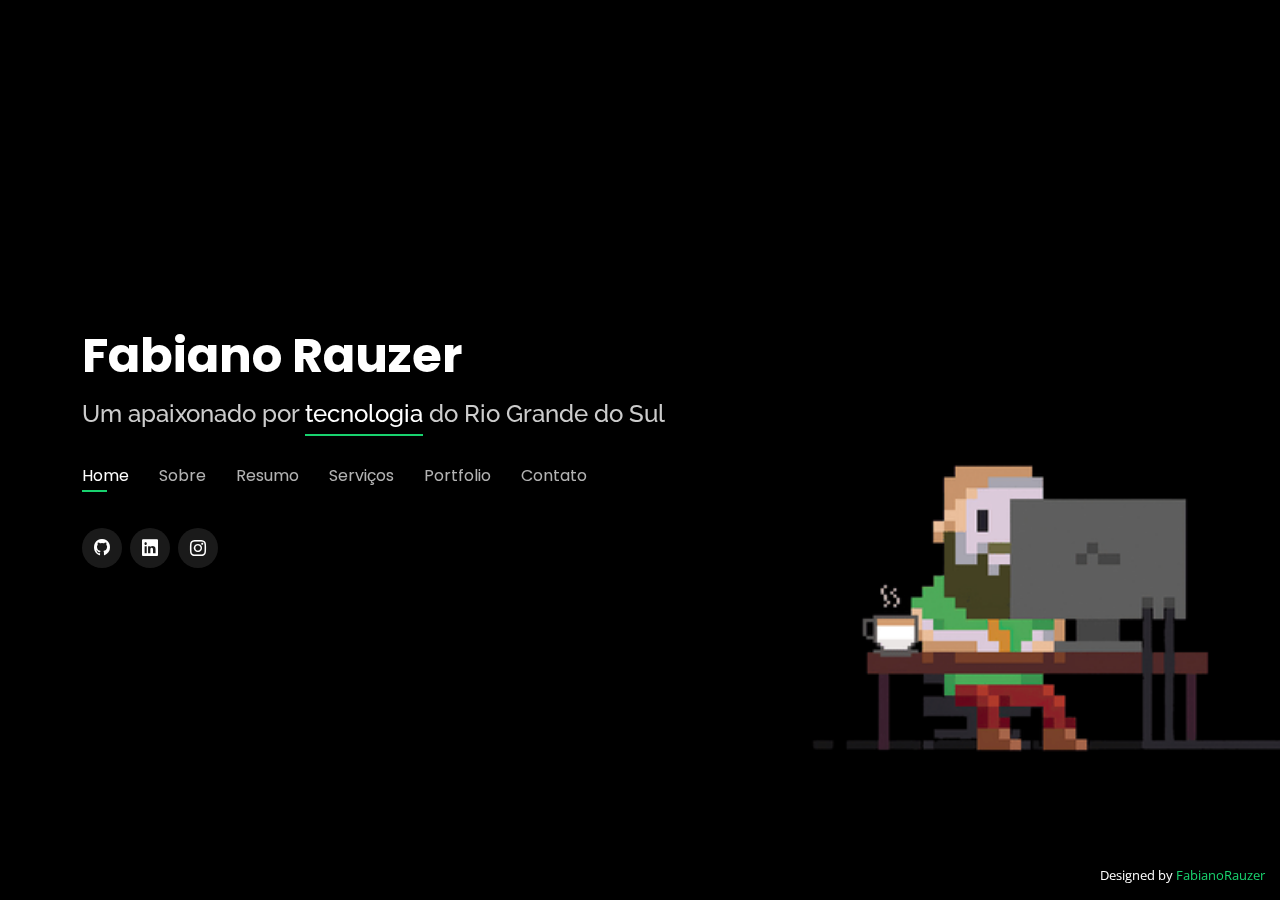
==== commit 8dd6fdfe: "Update portfolio e validação ao disparar o e-mail" ====
--- a/index.html
+++ b/index.html
@@ -416,6 +416,7 @@
         <h2>Portfolio</h2>
         <p>My Works</p>
       </div>
+      <p>Para saber mais sobre o projeto, ver mais fotos e mais informações, clique no ícone que aparece ao passar o mouse pelo projeto selecionado. Caso esteja usando dispositivo mobile, basta apertar no projeto do seu interesse.</p>
 
       <div class="row">
         <div class="col-lg-12 d-flex justify-content-center">
@@ -426,8 +427,22 @@
           </ul>
         </div>
       </div>
+      
 
       <div class="row portfolio-container">
+
+        <div class="col-lg-4 col-md-6 portfolio-item filter-dev">
+          <div class="portfolio-wrap">
+            <img src="assets/img/portfolio/crypto-capa.jpg" class="img-fluid" alt="">
+            <div class="portfolio-info">
+              <h4>Desenvolvimento - Site</h4>
+              <p>CryptoBRL</p>
+              <div class="portfolio-links">
+                <a href="portfolio/crypto-portfolio.html" data-gallery="portfolioDetailsGallery" data-glightbox="type: external" class="portfolio-details-lightbox" title="Portfolio Details"><i class="bx bx-link"></i></a>
+              </div>
+            </div>
+          </div>
+        </div>
 
         <div class="col-lg-4 col-md-6 portfolio-item filter-des">
           <div class="portfolio-wrap">
@@ -455,6 +470,19 @@
           </div>
         </div>
 
+        <div class="col-lg-4 col-md-6 portfolio-item filter-dev">
+          <div class="portfolio-wrap">
+            <img src="assets/img/portfolio/alimempro-capa.jpg" class="img-fluid" alt="">
+            <div class="portfolio-info">
+              <h4>Desenvolvimento - Site</h4>
+              <p>Alimempro</p>
+              <div class="portfolio-links">
+                <a href="portfolio/alimempro-portfolio.html" data-gallery="portfolioDetailsGallery" data-glightbox="type: external" class="portfolio-details-lightbox" title="Portfolio Details"><i class="bx bx-link"></i></a>
+              </div>
+            </div>
+          </div>
+        </div>
+
         <div class="col-lg-4 col-md-6 portfolio-item filter-des">
           <div class="portfolio-wrap">
             <img src="assets/img/portfolio/pet-dog-capa.jpg" class="img-fluid" alt="">
@@ -494,20 +522,6 @@
           </div>
         </div>
 
-        <div class="col-lg-4 col-md-6 portfolio-item filter-app">
-          <div class="portfolio-wrap">
-            <img src="assets/img/portfolio/portfolio-6.jpg" class="img-fluid" alt="">
-            <div class="portfolio-info">
-              <h4>App 3</h4>
-              <p>App</p>
-              <div class="portfolio-links">
-                <a href="assets/img/portfolio/portfolio-6.jpg" data-gallery="portfolioGallery" class="portfolio-lightbox" title="App 3"><i class="bx bx-plus"></i></a>
-                <a href="portfolio-details.html" data-gallery="portfolioDetailsGallery" data-glightbox="type: external" class="portfolio-details-lightbox" title="Portfolio Details"><i class="bx bx-link"></i></a>
-              </div>
-            </div>
-          </div>
-        </div>
-
         <div class="col-lg-4 col-md-6 portfolio-item filter-card">
           <div class="portfolio-wrap">
             <img src="assets/img/portfolio/portfolio-7.jpg" class="img-fluid" alt="">
@@ -530,20 +544,6 @@
               <p>Card</p>
               <div class="portfolio-links">
                 <a href="assets/img/portfolio/portfolio-8.jpg" data-gallery="portfolioGallery" class="portfolio-lightbox" title="Card 3"><i class="bx bx-plus"></i></a>
-                <a href="portfolio-details.html" data-gallery="portfolioDetailsGallery" data-glightbox="type: external" class="portfolio-details-lightbox" title="Portfolio Details"><i class="bx bx-link"></i></a>
-              </div>
-            </div>
-          </div>
-        </div>
-
-        <div class="col-lg-4 col-md-6 portfolio-item filter-web">
-          <div class="portfolio-wrap">
-            <img src="assets/img/portfolio/portfolio-9.jpg" class="img-fluid" alt="">
-            <div class="portfolio-info">
-              <h4>Web 3</h4>
-              <p>Web</p>
-              <div class="portfolio-links">
-                <a href="assets/img/portfolio/portfolio-9.jpg" data-gallery="portfolioGallery" class="portfolio-lightbox" title="Web 3"><i class="bx bx-plus"></i></a>
                 <a href="portfolio-details.html" data-gallery="portfolioDetailsGallery" data-glightbox="type: external" class="portfolio-details-lightbox" title="Portfolio Details"><i class="bx bx-link"></i></a>
               </div>
             </div>
@@ -560,8 +560,8 @@
     <div class="container">
 
       <div class="section-title">
-        <h2>Contact</h2>
-        <p>Contact Me</p>
+        <h2>Contato</h2>
+        <p>É só chamar</p>
       </div>
 
       <div class="row mt-2">
@@ -569,21 +569,19 @@
         <div class="col-md-6 d-flex align-items-stretch">
           <div class="info-box">
             <i class="bx bx-map"></i>
-            <h3>My Address</h3>
-            <p>A108 Adam Street, New York, NY 535022</p>
+            <h3>Meu Endereço</h3>
+            <p>Cachoeirinha, RS</p>
           </div>
         </div>
 
         <div class="col-md-6 mt-4 mt-md-0 d-flex align-items-stretch">
           <div class="info-box">
             <i class="bx bx-share-alt"></i>
-            <h3>Social Profiles</h3>
+            <h3>Perfis Sociais</h3>
             <div class="social-links">
-              <a href="#" class="twitter"><i class="bi bi-twitter"></i></a>
-              <a href="#" class="facebook"><i class="bi bi-facebook"></i></a>
-              <a href="#" class="instagram"><i class="bi bi-instagram"></i></a>
-              <a href="#" class="google-plus"><i class="bi bi-skype"></i></a>
-              <a href="#" class="linkedin"><i class="bi bi-linkedin"></i></a>
+              <a href="https://github.com/FabianoRauzer" class="github"><i class="bi bi-twitter"></i></a>
+              <a href="https://www.linkedin.com/in/fabiano-rauzer/" class="linkedin"><i class="bi bi-linkedin"></i></a>
+              <a href="https://www.instagram.com/rauzer.fabiano/" class="instagram"><i class="bi bi-instagram"></i></a>
             </div>
           </div>
         </div>
@@ -591,15 +589,15 @@
         <div class="col-md-6 mt-4 d-flex align-items-stretch">
           <div class="info-box">
             <i class="bx bx-envelope"></i>
-            <h3>Email Me</h3>
-            <p>contact@example.com</p>
+            <h3>E-mail</h3>
+            <p>rauzerfabiano@yahoo.com.br</p>
           </div>
         </div>
         <div class="col-md-6 mt-4 d-flex align-items-stretch">
           <div class="info-box">
             <i class="bx bx-phone-call"></i>
-            <h3>Call Me</h3>
-            <p>+1 5589 55488 55</p>
+            <h3>Telefone & Whatsapp</h3>
+            <p>+55 (51)99339-0415</p>
           </div>
         </div>
       </div>
@@ -617,25 +615,21 @@
           <input type="text" class="form-control" name="subject" id="subject" placeholder="Subject" required>
         </div>
         <div class="form-group mt-3">
-          <textarea class="form-control" name="message" rows="5" placeholder="Message" required></textarea>
+          <textarea class="form-control" name="message" id="message" rows="5" placeholder="Message" required></textarea>
         </div>
         <div class="my-3">
-          <div class="loading">Loading</div>
+          <div class="loading">Carregando</div>
           <div class="error-message"></div>
-          <div class="sent-message">Your message has been sent. Thank you!</div>
-        </div>
-        <div class="text-center"><button type="submit">Send Message</button></div>
+          <div class="sent-message">Sua mensagem foi enviado com sucesso. Obrigado pelo contato!</div>
+        </div>
+        <div class="text-center"><button type="submit">Enviar</button></div>
       </form>
 
     </div>
   </section><!-- End Contact Section -->
 
   <div class="credits">
-    <!-- All the links in the footer should remain intact. -->
-    <!-- You can delete the links only if you purchased the pro version. -->
-    <!-- Licensing information: https://bootstrapmade.com/license/ -->
-    <!-- Purchase the pro version with working PHP/AJAX contact form: https://bootstrapmade.com/personal-free-resume-bootstrap-template/ -->
-    Designed by <a href="https://bootstrapmade.com/">BootstrapMade</a>
+    Designed by <a href="https://github.com/FabianoRauzer">FabianoRauzer</a>
   </div>
 
   <!-- Vendor JS Files -->
